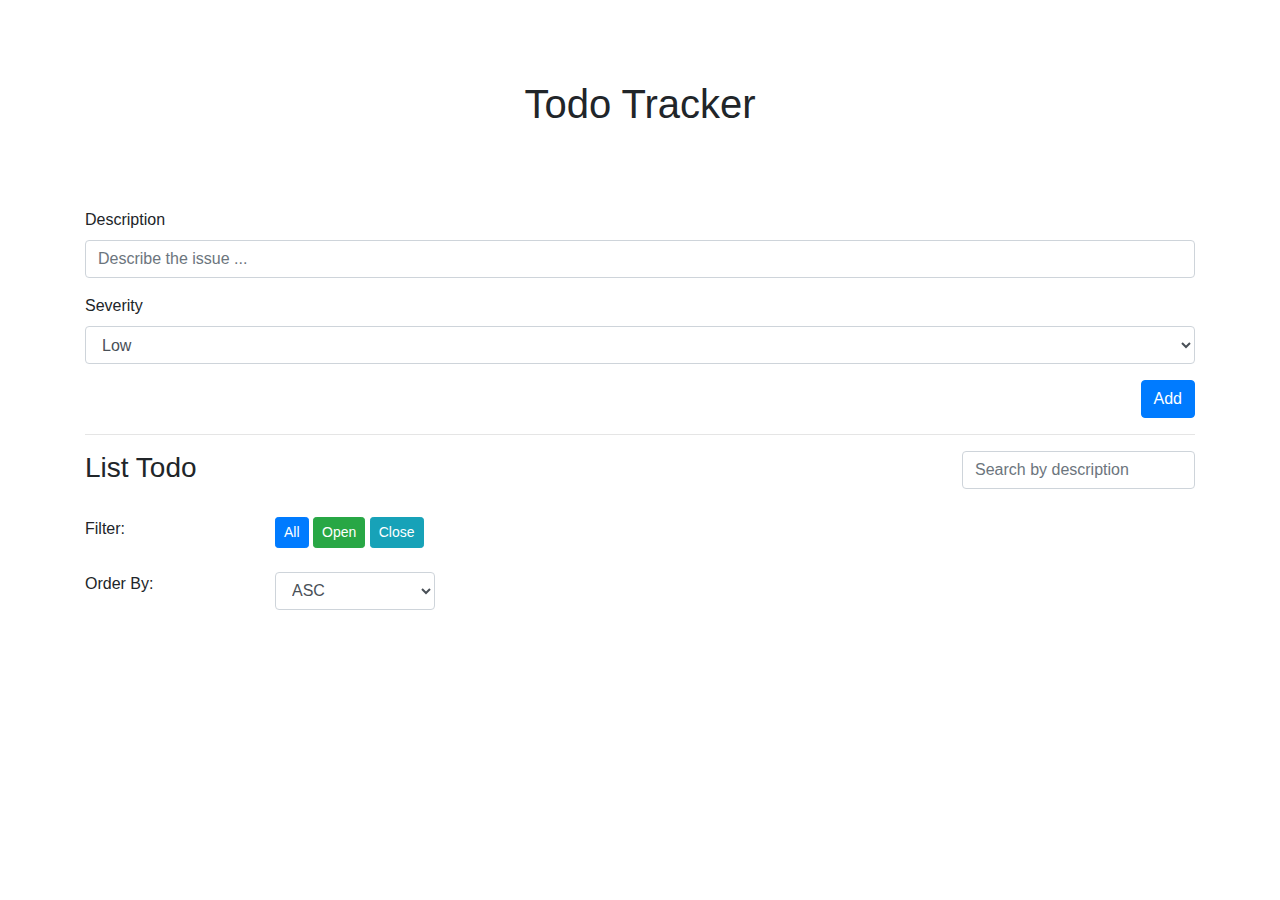
==== todo-tracker/index.html @ dac5ef25 "add result photo" ====
<!DOCTYPE html>
<html lang="en">
  <head>
    <meta charset="utf-8">
    <meta http-equiv="X-UA-Compatible" content="IE=edge">
    <meta name="viewport" content="width=device-width, initial-scale=1">
    <!-- The above 3 meta tags *must* come first in the head; any other head content must come *after* these tags -->
    <title>Todo Tracker</title>
    <!-- Bootstrap -->
    <!-- Latest compiled and minified CSS -->
    <link rel="stylesheet" href="https://maxcdn.bootstrapcdn.com/bootstrap/4.0.0/css/bootstrap.min.css" />
  </head>
  <body>
    <div class="loader">
      <div class="sk-chase">
        <div class="sk-chase-dot"></div>
        <div class="sk-chase-dot"></div>
        <div class="sk-chase-dot"></div>
        <div class="sk-chase-dot"></div>
        <div class="sk-chase-dot"></div>
        <div class="sk-chase-dot"></div>
      </div>
    </div>
    <div class="mx-auto" style="width: 650px; margin:80px">
      <h1 class="display-5 text-center" style="font-weight: lighter;">Todo Tracker</h1>
    </div>
    <div id="container" class="container">
      <form id="issueInputForm">
        <div class="form-group">
          <label for="issueDescInput">Description</label>
          <input type="text" id="description" class="form-control" id="issueDescInput" placeholder="Describe the issue ...">
        </div>
        <div class="form-group">
          <label for="issueDescInput">Severity</label>
            <select class="form-control" id="severity">
              <option value="Low">Low</option>
              <option value="Medium">Medium</option>
              <option value="High">High</option>
            </select> 
        </div>
        <div class="d-flex justify-content-end">
          <button type="submit" class="btn btn-primary">Add</button>
        </div>
      </form>
      <hr />
      <div class="d-flex justify-content-between">
        <h3>List Todo</h3>
        <div>
          <input type="text" class="form-control" placeholder="Search by description">
        </div>
      </div>
      <br />
      <div class="row">
        <div class="col-2">Filter: </div>
        <div class="col-10">
          <button type="button" class="btn btn-primary btn-sm">All</button>
          <button type="button" class="btn btn-success btn-sm">Open</button>
          <button type="button" class="btn btn-info btn-sm">Close</button>
        </div>
      </div>
      <br />
      <div class="row">
        <div class="col-2">Order By: </div>
        <div class="col-2">
          <select class="form-control" id="orderBy">
            <option>ASC</option>
            <option>DESC</option>
          </select>
        </div>
      </div>
      <br />
      <div class="row">
        <div class="col-lg-12">
          <div id="issuesList">
          </div>
        </div>
      </div>
    </div>
    <script src="main.js"></script>
  </body>
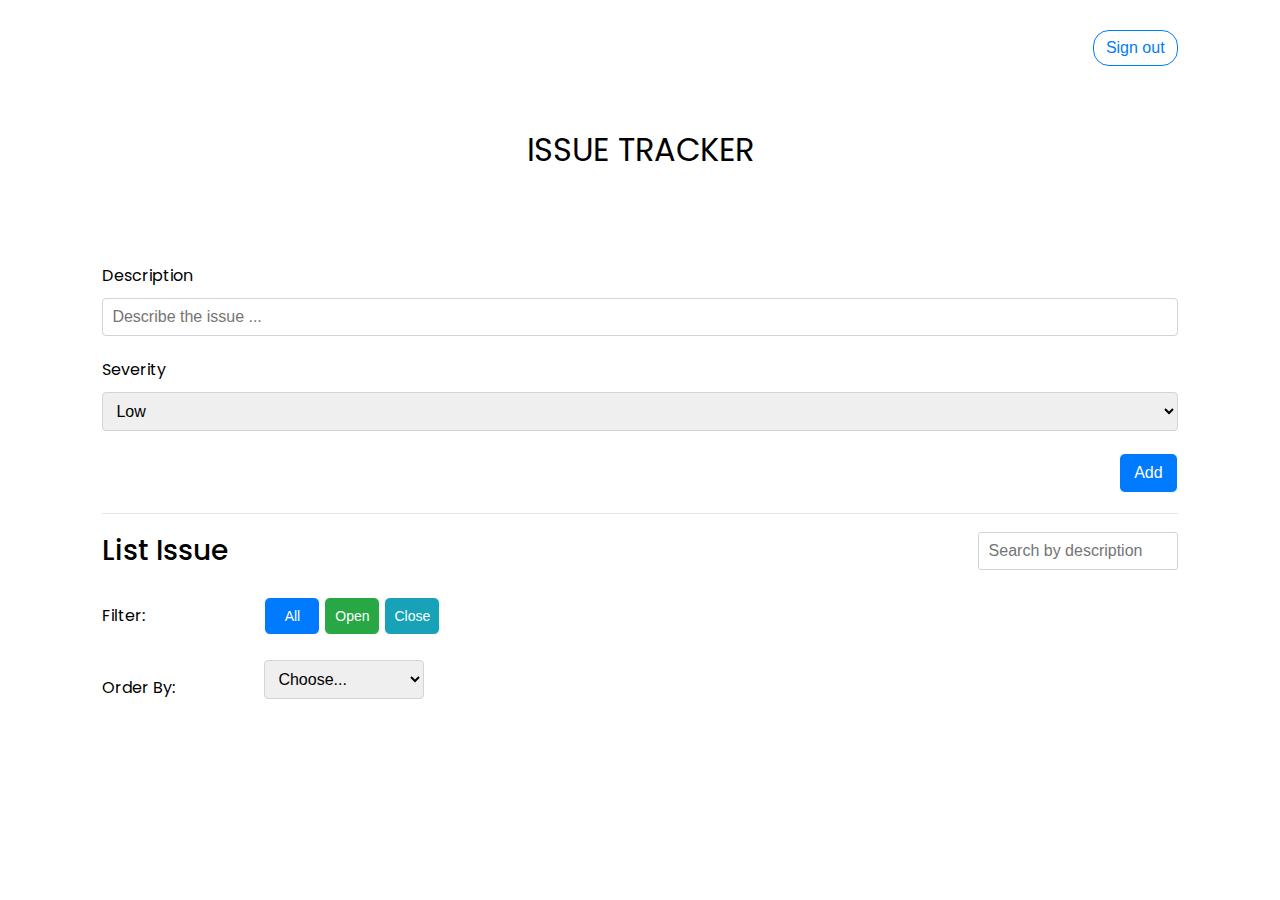
==== commit 9c97f055: "update todo tracker" ====
--- a/todo-tracker/index.html
+++ b/todo-tracker/index.html
@@ -1,80 +1,129 @@
 <!DOCTYPE html>
 <html lang="en">
   <head>
-    <meta charset="utf-8">
-    <meta http-equiv="X-UA-Compatible" content="IE=edge">
-    <meta name="viewport" content="width=device-width, initial-scale=1">
-    <!-- The above 3 meta tags *must* come first in the head; any other head content must come *after* these tags -->
-    <title>Todo Tracker</title>
-    <!-- Bootstrap -->
-    <!-- Latest compiled and minified CSS -->
-    <link rel="stylesheet" href="https://maxcdn.bootstrapcdn.com/bootstrap/4.0.0/css/bootstrap.min.css" />
+    <meta charset="UTF-8" />
+    <meta http-equiv="X-UA-Compatible" content="IE=edge" />
+    <meta name="viewport" content="width=device-width, initial-scale=1.0" />
+    <title>ISSUES TRACKER APP</title>
+
+    <link rel="stylesheet" href="./assets/css/reset.css" />
+    <link rel="stylesheet" href="./assets/css/style.css" />
   </head>
   <body>
-    <div class="loader">
-      <div class="sk-chase">
-        <div class="sk-chase-dot"></div>
-        <div class="sk-chase-dot"></div>
-        <div class="sk-chase-dot"></div>
-        <div class="sk-chase-dot"></div>
-        <div class="sk-chase-dot"></div>
-        <div class="sk-chase-dot"></div>
-      </div>
-    </div>
-    <div class="mx-auto" style="width: 650px; margin:80px">
-      <h1 class="display-5 text-center" style="font-weight: lighter;">Todo Tracker</h1>
-    </div>
-    <div id="container" class="container">
-      <form id="issueInputForm">
-        <div class="form-group">
-          <label for="issueDescInput">Description</label>
-          <input type="text" id="description" class="form-control" id="issueDescInput" placeholder="Describe the issue ...">
+    <div id="error-mess" class="error-mess"></div>
+    <div class="wrapper">
+      <header class="header">
+        <div class="container header-container">
+          <button id="signout" class="btn btn--signout">Sign out</button>
         </div>
-        <div class="form-group">
-          <label for="issueDescInput">Severity</label>
-            <select class="form-control" id="severity">
-              <option value="Low">Low</option>
-              <option value="Medium">Medium</option>
-              <option value="High">High</option>
-            </select> 
-        </div>
-        <div class="d-flex justify-content-end">
-          <button type="submit" class="btn btn-primary">Add</button>
-        </div>
-      </form>
-      <hr />
-      <div class="d-flex justify-content-between">
-        <h3>List Todo</h3>
-        <div>
-          <input type="text" class="form-control" placeholder="Search by description">
-        </div>
-      </div>
-      <br />
-      <div class="row">
-        <div class="col-2">Filter: </div>
-        <div class="col-10">
-          <button type="button" class="btn btn-primary btn-sm">All</button>
-          <button type="button" class="btn btn-success btn-sm">Open</button>
-          <button type="button" class="btn btn-info btn-sm">Close</button>
-        </div>
-      </div>
-      <br />
-      <div class="row">
-        <div class="col-2">Order By: </div>
-        <div class="col-2">
-          <select class="form-control" id="orderBy">
-            <option>ASC</option>
-            <option>DESC</option>
-          </select>
-        </div>
-      </div>
-      <br />
-      <div class="row">
-        <div class="col-lg-12">
-          <div id="issuesList">
+      </header>
+      <div class="main">
+        <div class="container">
+          <div class="main-content">
+            <section class="app-title">
+              <h1 class="app-name">ISSUE TRACKER</h1>
+            </section>
+
+            <section class="form">
+              <form action="" id="issueInputForm">
+                <div class="top-form">
+                  <div class="top-form-group">
+                    <!--row-->
+                    <div class="input-title">Description</div>
+                    <input
+                      id="inputIssueDescription"
+                      type="text"
+                      class="issue-input"
+                      placeholder="Describe the issue ..."
+                    />
+                  </div>
+
+                  <div class="top-form-group">
+                    <div class="input-title">Severity</div>
+                    <select
+                      name=""
+                      id="severity-status"
+                      class="severity-status"
+                    >
+                      <option value="low">Low</option>
+                      <option value="medium">Medium</option>
+                      <option value="high">High</option>
+                    </select>
+                  </div>
+
+                  <div class="top-form-group wrap-submit-btn">
+                    <button type="submit" class="btn">Add</button>
+                  </div>
+                </div>
+
+                <hr />
+              </form>
+              <div class="main-feature">
+                <div class="main-feature-group">
+                  <div class="list-feature-search-field">
+                    <h2 class="list-name">List Issue</h2>
+                    <input
+                      type="input"
+                      id="search-box"
+                      class="search-box"
+                      placeholder="Search by description"
+                      autocomplete="off"
+                    />
+                  </div>
+                </div>
+                <div class="main-feature-group">
+                  <div class="list-feature-filter">
+                    <label for="" class="feature-label">Filter:</label>
+                    <div class="group-btn">
+                      <button
+                        id="all-status"
+                        value="all"
+                        class="btn filter-status-btn--all"
+                      >
+                        All
+                      </button>
+                      <button
+                        id="open-status"
+                        value="open"
+                        class="btn filter-status-btn--open"
+                      >
+                        Open
+                      </button>
+                      <button
+                        id="close-status"
+                        value="close"
+                        class="btn filter-status-btn--close"
+                      >
+                        Close
+                      </button>
+                    </div>
+                  </div>
+                </div>
+                <div class="main-feature-group">
+                  <div class="list-feature-sort">
+                    <label for="" class="feature-label">Order By:</label>
+                    <select name="" id="sort-value">
+                      <option value="">Choose...</option>
+                      <option value="asc">ASC</option>
+                      <option value="desc">DESC</option>
+                    </select>
+                  </div>
+                </div>
+              </div>
+            </section>
+
+            <section class="issue-list">
+              <ul id="issuesList" class="issue-list__list"></ul>
+            </section>
           </div>
         </div>
       </div>
     </div>
-    <script src="main.js"></script>
-  </body>+
+    <div id="loadingSpinnerContainer" class="loadingSpinnerContainer">
+      <div class="loadingSpinner"></div>
+    </div>
+
+    <script src="./assets/js/main.js"></script>
+  </body>
+</html>--- a/todo-tracker/assets/css/style.css
+++ b/todo-tracker/assets/css/style.css
@@ -0,0 +1,365 @@
+@import url("https://fonts.googleapis.com/css2?family=Poppins:wght@300;400;500;700&display=swap");
+html {
+  /* 1rem = 10px */
+  font-size: 62.5%;
+  scroll-behavior: smooth;
+}
+
+* {
+  box-sizing: border-box;
+  -webkit-box-sizing: border-box;
+}
+
+body {
+  margin: 0 auto;
+  font-size: 1.6rem;
+  font-family: "Poppins", sans-serif;
+  line-height: 1.5;
+  position: relative;
+}
+
+input,
+textarea,
+select,
+button {
+  outline: none;
+  font-size: 1.6rem;
+  font-weight: normal;
+}
+
+a {
+  text-decoration: none;
+}
+
+img {
+  display: block;
+  width: 100%;
+}
+
+.error-mess {
+  width: 40rem;
+  height: 20rem;
+  background-color: #ccc;
+  color: #000;
+  text-align: center;
+  font-size: 2.2rem;
+  position: absolute;
+  left: 50%;
+  top: 15%;
+  transform: translate(-50%, -50%);
+  align-items: center;
+  justify-content: center;
+  display: none;
+}
+
+.header {
+  width: 100%;
+  height: 100%;
+  display: flex;
+  justify-content: center;
+  align-items: center;
+  margin-top: 3rem;
+}
+
+.main {
+  width: 100%;
+  height: 100%;
+  display: flex;
+  justify-content: center;
+  align-items: center;
+}
+
+.container {
+  display: flex;
+  justify-content: center;
+  align-items: center;
+  width: 100vw;
+  max-width: 84%;
+}
+
+.header-container {
+  justify-content: end;
+}
+
+.main-content {
+  width: 100%;
+}
+
+.app-title {
+  margin: 6rem auto 9rem;
+  display: flex;
+  justify-content: center;
+  align-items: center;
+}
+
+.app-name {
+  font-size: 3.2rem;
+}
+
+.top-form-group {
+  margin-bottom: 6px;
+}
+
+.input-title {
+  font-size: 1.6rem;
+  margin-bottom: 10px;
+}
+
+.issue-input,
+.severity-status {
+  width: 100%;
+  padding: 9px;
+  margin-bottom: 16px;
+  font-size: 1.6rem;
+  border: 1px solid #ced4da;
+  border-radius: 4px;
+}
+
+#sort-value:focus,
+.search-box:focus,
+.issue-input:focus,
+.severity-status:focus {
+  outline: none;
+  box-shadow: 0 0 6px 2px #80bdff;
+  border-color: #80bdff;
+}
+
+.wrap-submit-btn {
+  margin-bottom: 20px;
+  display: flex;
+  justify-content: end;
+  align-items: center;
+}
+
+.btn {
+  min-width: 56px;
+  font-size: 1.6rem;
+  padding: 10px 14px;
+  background-color: #007bff;
+  align-items: center;
+  color: #fff;
+  border-radius: 6px;
+  border: 1px solid;
+  cursor: pointer;
+}
+
+hr {
+  border: 0;
+  border-top: 1px solid rgba(0, 0, 0, 0.1);
+}
+
+.main-feature-group {
+  margin-bottom: 25px;
+}
+
+.list-feature-search-field {
+  margin-top: 16px;
+  display: flex;
+  justify-content: space-between;
+  align-items: center;
+}
+
+.list-name {
+  font-size: 2.8rem;
+  font-weight: 500;
+  cursor: default;
+}
+
+.search-box {
+  max-width: 200px;
+  font-size: 1.6rem;
+  padding: 9px 10px;
+  border: 1px solid #ced4da;
+  border-radius: 3px;
+}
+
+.list-feature-filter {
+  display: flex;
+  align-items: center;
+}
+
+.feature-label {
+  width: 160px;
+}
+
+.group-btn {
+  display: flex;
+  align-items: center;
+}
+
+.filter-status-btn--all,
+.filter-status-btn--open,
+.filter-status-btn--close {
+  margin: 0 2px;
+  padding: 10px 0;
+  font-size: 1.4rem;
+}
+
+.filter-status-btn--open {
+  background-color: #28a745;
+}
+
+.filter-status-btn--close {
+  background-color: #17a2b8;
+}
+
+.list-feature-sort {
+  display: flex;
+  align-items: center;
+}
+
+#sort-value {
+  width: 160px;
+  margin-left: 2px;
+  padding: 9px;
+  margin-bottom: 16px;
+  font-size: 1.6rem;
+  border: 1px solid #ced4da;
+  border-radius: 4px;
+}
+
+.issue-list__list {
+  margin-bottom: 24px;
+}
+
+.issue-list-item {
+  border-radius: 4px;
+  overflow: hidden;
+  border: 1px solid #ced4da;
+}
+
+.list-item-header {
+  width: 100%;
+  height: 50px;
+  font-size: 1.6rem;
+  background-color: #f7f7f7;
+  border-bottom: 1px solid #ced4da;
+  display: flex;
+  align-items: center;
+  padding: 16px 20px;
+}
+
+.list-item-status {
+  height: 20px;
+  border: 1px solid #6c757d;
+  border-radius: 4px;
+  background-color: #6c757d;
+  font-size: 1.4rem;
+  font-weight: 700;
+  color: #fff;
+  display: inline-flex;
+  align-items: center;
+  justify-content: center;
+  margin-left: 10px;
+  padding: 4px 10px;
+}
+
+.list-item-content {
+  padding: 24px 20px;
+}
+
+.issue-name {
+  font-size: 2rem;
+  font-weight: 600;
+  cursor: default;
+  margin-bottom: 20px;
+}
+
+.list-item-severity {
+  height: 20px;
+  border: 1px solid #007bff;
+  border-radius: 4px;
+  background-color: #007bff;
+  font-size: 1.2rem;
+  font-weight: 600;
+  color: #fff;
+  display: inline-flex;
+  flex-shrink: 1;
+  align-items: center;
+  justify-content: center;
+  padding: 8px;
+  display: none;
+}
+
+.list-item-group-btn {
+  display: flex;
+  justify-content: end;
+}
+
+.btn--delete {
+  background-color: #dc3545;
+  margin-left: 10px;
+}
+
+.btn:hover {
+  background-color: #0069d9;
+  border-color: #0062cc;
+}
+
+.filter-status-btn--open:hover {
+  background-color: #218838;
+  border-color: #1e7e34;
+}
+
+.filter-status-btn--close:hover {
+  background-color: #138496;
+  border-color: #117a8b;
+}
+
+.btn--delete:hover {
+  background-color: #c82333;
+  border-color: #bd2130;
+}
+
+.btn--signout {
+  padding: 8px 12px;
+  background-color: #ffffff;
+  color: #007bff;
+  border-radius: 16px;
+  border: 1px solid #007bff;
+}
+
+.btn--signout:hover {
+  /* background-color: #ccc; */
+  background-color: rgba(0, 0, 0, 0.2);
+  border-color: rgba(0, 0, 0, 0.2);
+}
+
+.loadingSpinnerContainer {
+  position: fixed;
+  top: 0;
+  left: 0;
+  bottom: 0;
+  right: 0;
+  background-color: rgba(0, 0, 0, 0.5);
+  z-index: 5000;
+  justify-content: center;
+  align-items: center;
+  display: none;
+}
+
+.loadingSpinner {
+  width: 6.4rem;
+  height: 6.4rem;
+  border: 8px solid;
+  border-color: #00cc66 transparent #00cc66 transparent;
+  border-radius: 50%;
+  animation: spin 1.2s linear infinite;
+}
+
+@keyframes spin {
+  0% {
+    transform: rotate(0deg);
+  }
+  100% {
+    transform: rotate(360deg);
+  }
+}
+@keyframes popUpError {
+  from {
+    opacity: 0;
+  }
+  to {
+    opacity: 1;
+  }
+}
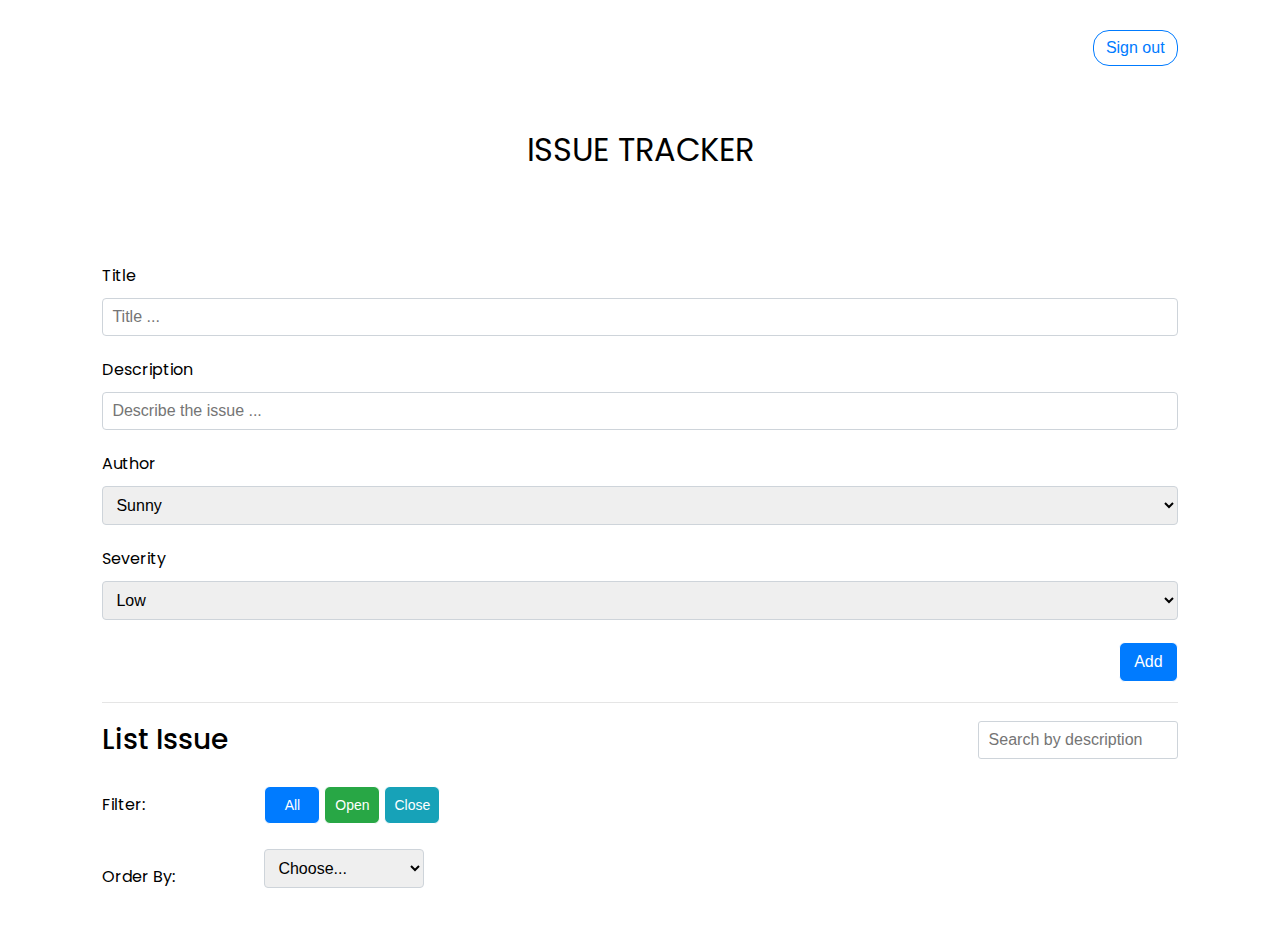
==== commit c0c48e09: "add api" ====
--- a/todo-tracker/index.html
+++ b/todo-tracker/index.html
@@ -29,6 +29,16 @@
                 <div class="top-form">
                   <div class="top-form-group">
                     <!--row-->
+                    <div class="input-title">Title</div>
+                    <input
+                      id="title"
+                      type="text"
+                      class="issue-input"
+                      placeholder="Title ..."
+                    />
+                  </div>
+                  <div class="top-form-group">
+                    <!--row-->
                     <div class="input-title">Description</div>
                     <input
                       id="inputIssueDescription"
@@ -36,6 +46,17 @@
                       class="issue-input"
                       placeholder="Describe the issue ..."
                     />
+                  </div>
+                  <div class="top-form-group">
+                    <div class="input-title">Author</div>
+                    <select
+                      name=""
+                      id="severity-status"
+                      class="severity-status"
+                    >
+                      <option value="sunny@gmail.com">Sunny</option>
+                      <option value="tony@gmail.com">Tony</option>
+                    </select>
                   </div>
 
                   <div class="top-form-group">
--- a/todo-tracker/assets/css/style.css
+++ b/todo-tracker/assets/css/style.css
@@ -363,3 +363,19 @@
     opacity: 1;
   }
 }
+
+.list-item-group-tabc {
+  display: flex;
+  justify-content: space-between;
+  align-items: center;
+}
+
+.list-item-group-author {
+  display: flex;
+}
+
+.list-item-group-author img {
+  width: 40px;
+  height: 40px;
+  border-radius: 50%;
+}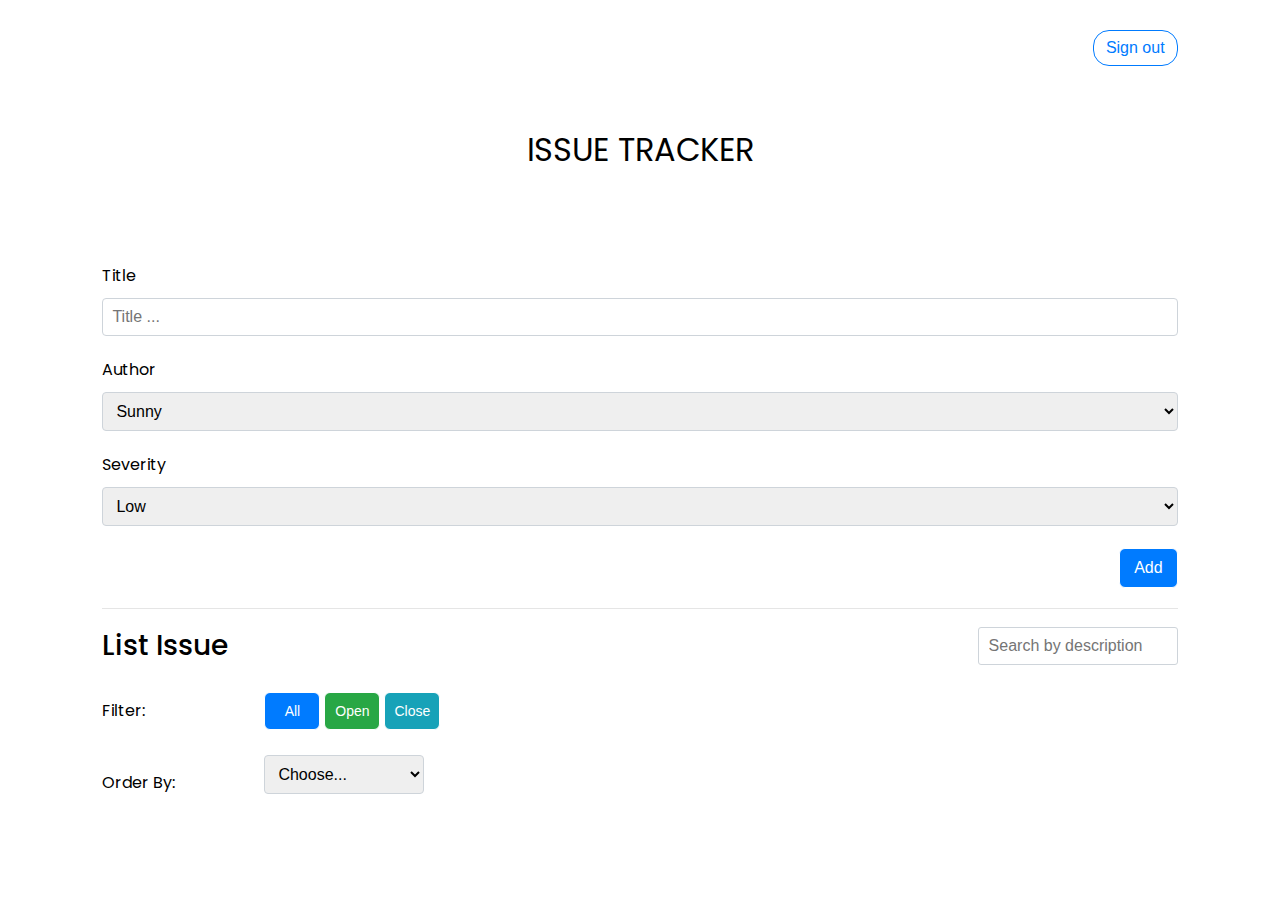
==== commit af008abd: "done todo" ====
--- a/todo-tracker/index.html
+++ b/todo-tracker/index.html
@@ -31,20 +31,10 @@
                     <!--row-->
                     <div class="input-title">Title</div>
                     <input
-                      id="title"
+                      id="inputIssueTitle"
                       type="text"
                       class="issue-input"
                       placeholder="Title ..."
-                    />
-                  </div>
-                  <div class="top-form-group">
-                    <!--row-->
-                    <div class="input-title">Description</div>
-                    <input
-                      id="inputIssueDescription"
-                      type="text"
-                      class="issue-input"
-                      placeholder="Describe the issue ..."
                     />
                   </div>
                   <div class="top-form-group">
@@ -147,4 +137,4 @@
 
     <script src="./assets/js/main.js"></script>
   </body>
-</html>+</html>
